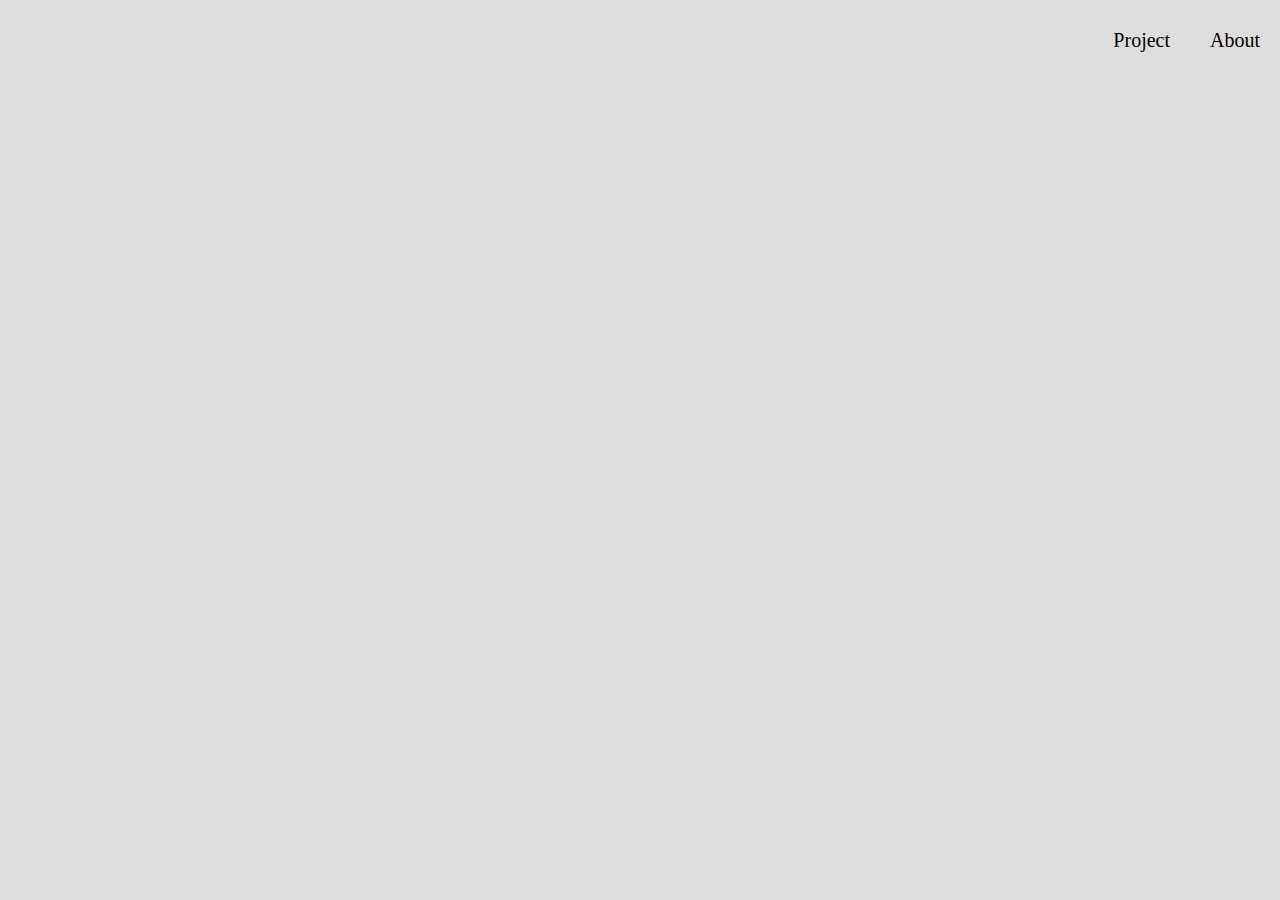
==== index.html @ 0767435d "update" ====
<!DOCTYPE html>
<html>
<head>
<meta charset="UTF-8">
<title>서원빈 포트폴리오</title>
<link rel="stylesheet" type="text/css" href="./css/main.css">
</head>
<body>
<div class="top">
	<ul>
		<li>Project</li>
		<li>About</li>
	</ul>
</div>
</body>
</html>
---- css/main.css ----
@charset "UTF-8";
* {
	box-sizing: border-box;
}
body {
	background-color: #DDD;
	margin: 0;
	font-size: 0;
}
ul {
	/* width: 300px; */
	/* height: 100%; */
	list-style-type: none;
	display: flex;
	flex-direction: row;
	justify-content: space-around;
	align-items: center;
	margin-left: auto;
}
li {
	font-size: 15pt;
	float: left;
	padding: 0 20px;
}
.top {
	height: 80px;
	/* background-color: #FFF; */
	display: flex;
}
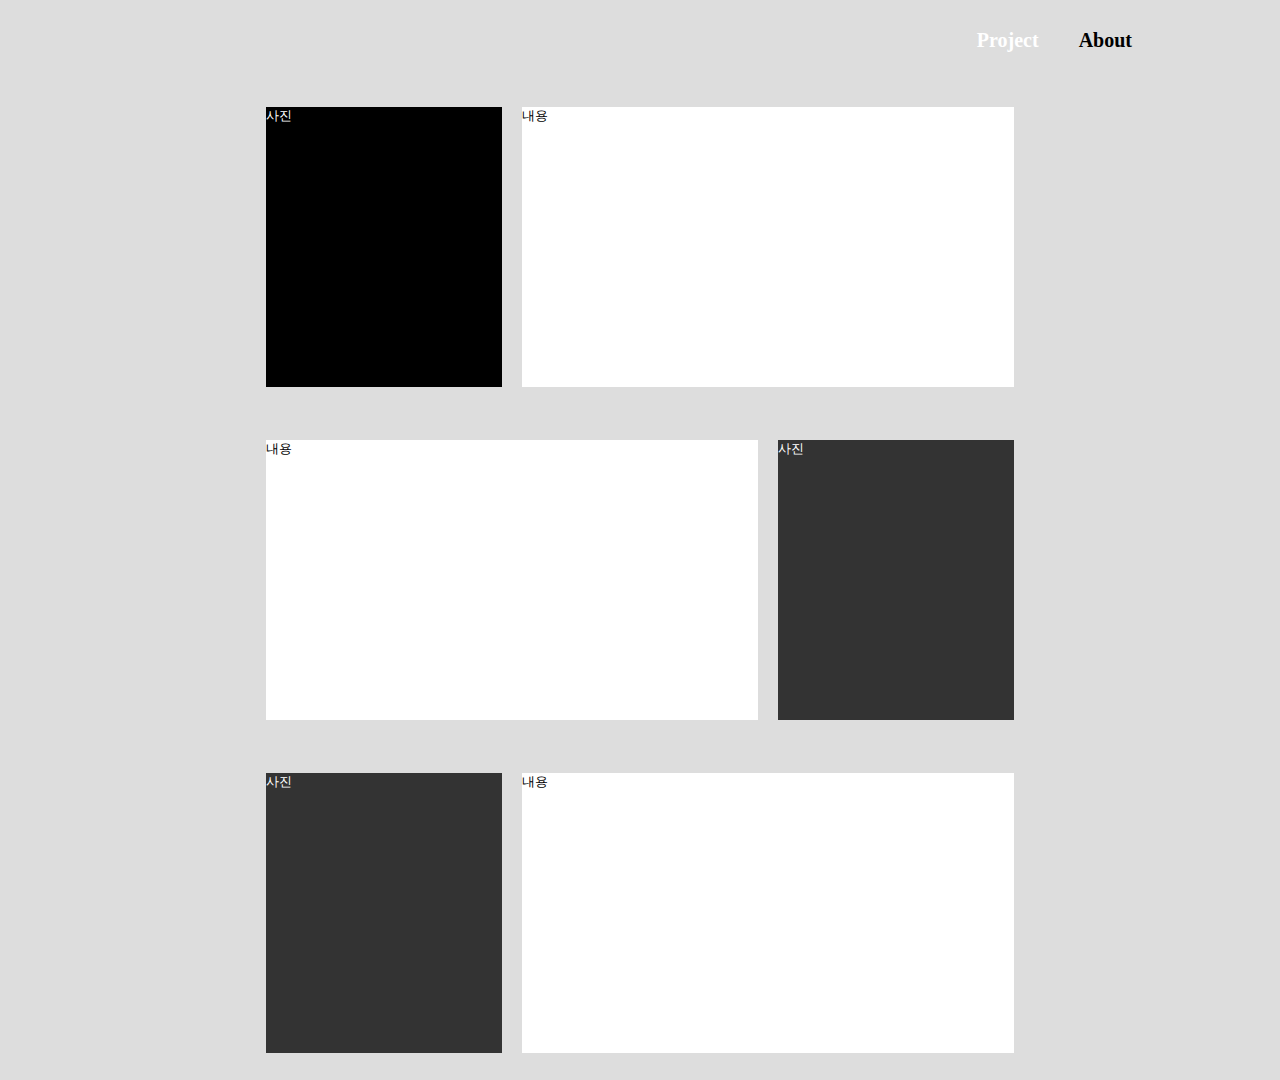
==== commit 79cd8e63: "update" ====
--- a/index.html
+++ b/index.html
@@ -4,13 +4,22 @@
 <meta charset="UTF-8">
 <title>서원빈 포트폴리오</title>
 <link rel="stylesheet" type="text/css" href="./css/main.css">
+<link rel="stylesheet" type="text/css" href="./css/project.css">
 </head>
 <body>
 <div class="top">
 	<ul>
-		<li>Project</li>
-		<li>About</li>
+		<li><a class="on" href="https://won-bin.github.io/">Project</a></li>
+		<li><a href="https://won-bin.github.io/about.html">About</a></li>
 	</ul>
+</div>
+<div class="contents">
+	<div class="header1">사진</div>
+	<div class="header2">사진</div>
+	<div class="header3">사진</div>
+	<div class="main1">내용</div>
+	<div class="main2">내용</div>
+	<div class="main3">내용</div>
 </div>
 </body>
 </html>--- a/css/main.css
+++ b/css/main.css
@@ -17,13 +17,20 @@
 	align-items: center;
 	margin-left: auto;
 }
-li {
+li > a {
 	font-size: 15pt;
 	float: left;
 	padding: 0 20px;
+	cursor: pointer;
+	font-weight: bold;
+	text-decoration: none;
+	color: #000;
+}
+li > a:hover, .on {
+	color: #FFF;
 }
 .top {
 	height: 80px;
-	/* background-color: #FFF; */
+	margin: 0 10%;
 	display: flex;
 }--- a/css/project.css
+++ b/css/project.css
@@ -0,0 +1,48 @@
+@charset "UTF-8";
+.contents {
+	font-size: 10pt;
+	display: grid;
+	margin: 0 20%;
+	height: 1000px;
+  	grid-template-rows: repeat(3, 300px);
+ 	grid-template-columns: repeat(3, 1fr);
+	align-content: space-around;
+	/* justify-content: space-between; */
+  	grid-template-areas:
+    	"header1 main1 main1"
+    	"main2 main2 header2 "
+    	"header3 main3 main3";
+}
+.header1 {
+	grid-area: header1;
+	background-color: #000;
+	margin: 10px;
+	color: #FFF;
+}
+.header2 {
+	grid-area: header2;
+	background-color: #333;
+	margin: 10px;
+	color: #FFF;
+}
+.header3 {
+	grid-area: header3;
+	background-color: #333;
+	margin: 10px;
+	color: #FFF;
+}
+.main1 {
+	grid-area: main1;
+	background-color: #FFF;
+	margin: 10px;
+}
+.main2 {
+	grid-area: main2;
+	background-color: #FFF;
+	margin: 10px;
+}
+.main3 {
+	grid-area: main3;
+	background-color: #FFF;
+	margin: 10px;
+}